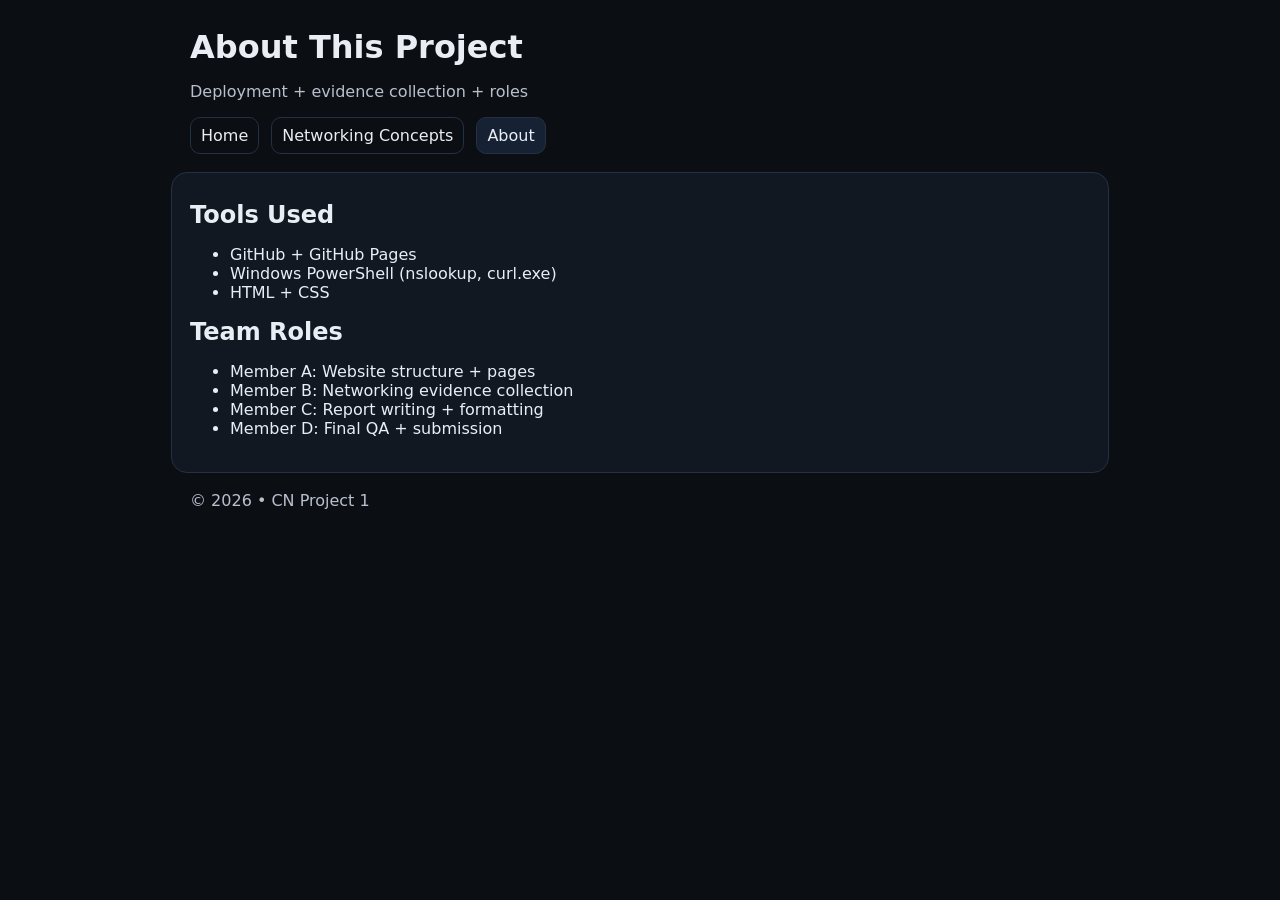
==== about.html @ 10c7ceef "Add files via upload" ====
<!doctype html>
<html lang="en">
<head>
  <meta charset="utf-8" />
  <meta name="viewport" content="width=device-width, initial-scale=1" />
  <title>About - CN Project 1</title>
  <link rel="stylesheet" href="style.css" />
</head>
<body>
  <header class="container">
    <h1>About This Project</h1>
    <p class="muted">Deployment + evidence collection + roles</p>

    <nav class="nav">
      <a href="index.html">Home</a>
      <a href="networking.html">Networking Concepts</a>
      <a href="about.html" class="active">About</a>
    </nav>
  </header>

  <main class="container card">
    <h2>Tools Used</h2>
    <ul>
      <li>GitHub + GitHub Pages</li>
      <li>Windows PowerShell (nslookup, curl.exe)</li>
      <li>HTML + CSS</li>
    </ul>

    <h2>Team Roles</h2>
    <ul>
      <li>Member A: Website structure + pages</li>
      <li>Member B: Networking evidence collection</li>
      <li>Member C: Report writing + formatting</li>
      <li>Member D: Final QA + submission</li>
    </ul>
  </main>

  <footer class="container muted">
    © 2026 • CN Project 1
  </footer>
</body>
</html>
---- style.css ----
:root { font-family: system-ui, Arial, sans-serif; }
body { margin: 0; background: #0b0f14; color: #e9eef5; }
.container { max-width: 900px; margin: 0 auto; padding: 18px; }
.muted { color: #b7c0cc; }
.nav { display: flex; gap: 12px; flex-wrap: wrap; margin-top: 10px; }
.nav a { color: #e9eef5; text-decoration: none; padding: 8px 10px; border-radius: 10px; border: 1px solid #243043; }
.nav a.active { background: #162133; }
.card { background: #111822; border: 1px solid #243043; border-radius: 16px; padding: 18px; }
.callout { margin-top: 18px; padding: 12px; border-radius: 14px; background: #0f1a2a; border: 1px solid #2a3a55; }
code { background: #0f1a2a; padding: 2px 6px; border-radius: 8px; }
h1, h2 { margin: 10px 0; }
section { margin: 18px 0; }
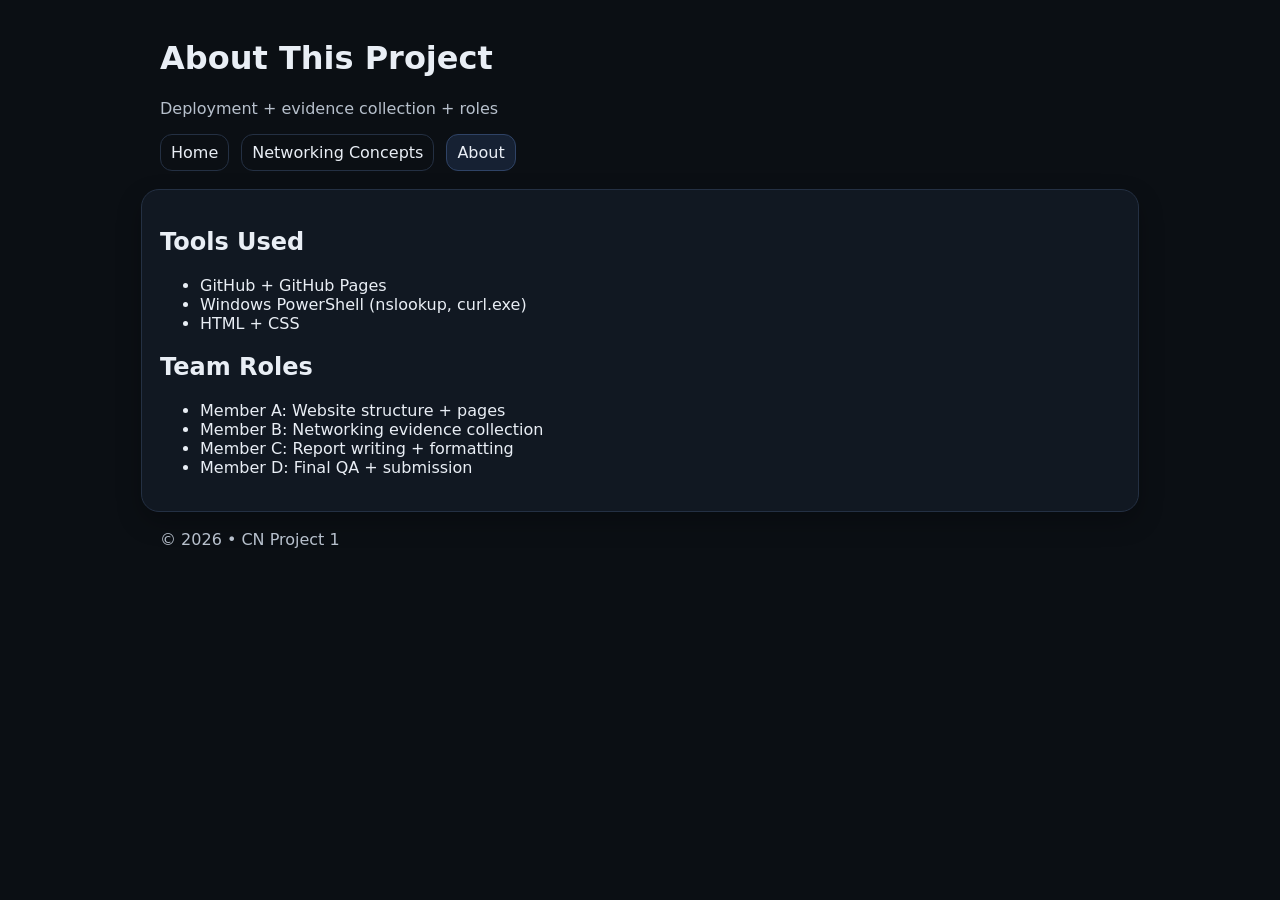
==== commit fe91288c: "Update about.html" ====
--- a/about.html
+++ b/about.html
@@ -39,4 +39,5 @@
     © 2026 • CN Project 1
   </footer>
 </body>
-</html>+
+</html>
--- a/style.css
+++ b/style.css
@@ -1,12 +1,76 @@
-:root { font-family: system-ui, Arial, sans-serif; }
-body { margin: 0; background: #0b0f14; color: #e9eef5; }
-.container { max-width: 900px; margin: 0 auto; padding: 18px; }
-.muted { color: #b7c0cc; }
+:root {
+  font-family: system-ui, Arial, sans-serif;
+  --bg: #0b0f14;
+  --card: #111822;
+  --border: #243043;
+  --muted: #b7c0cc;
+  --accent: #7aa2ff;
+}
+
+body { margin: 0; background: var(--bg); color: #e9eef5; }
+.container { max-width: 960px; margin: 0 auto; padding: 18px; }
+.muted { color: var(--muted); }
+
 .nav { display: flex; gap: 12px; flex-wrap: wrap; margin-top: 10px; }
-.nav a { color: #e9eef5; text-decoration: none; padding: 8px 10px; border-radius: 10px; border: 1px solid #243043; }
-.nav a.active { background: #162133; }
-.card { background: #111822; border: 1px solid #243043; border-radius: 16px; padding: 18px; }
-.callout { margin-top: 18px; padding: 12px; border-radius: 14px; background: #0f1a2a; border: 1px solid #2a3a55; }
+.nav a {
+  color: #e9eef5; text-decoration: none;
+  padding: 8px 10px; border-radius: 12px;
+  border: 1px solid var(--border);
+}
+.nav a.active { background: #162133; border-color: #2f4366; }
+
+.card {
+  background: var(--card);
+  border: 1px solid var(--border);
+  border-radius: 18px;
+  padding: 18px;
+  box-shadow: 0 10px 25px rgba(0,0,0,.25);
+}
+
+.hero {
+  padding: 16px;
+  border-radius: 16px;
+  border: 1px solid #2a3a55;
+  background: radial-gradient(1200px 600px at 10% 10%, rgba(122,162,255,.25), transparent 60%),
+              radial-gradient(900px 500px at 80% 20%, rgba(122,255,199,.12), transparent 55%),
+              #0f1a2a;
+  margin-bottom: 16px;
+}
+.hero h2 { margin: 0 0 6px 0; }
+.hero p { margin: 0; }
+
+.chips { display: flex; flex-wrap: wrap; gap: 8px; margin-top: 12px; }
+.chip {
+  font-size: 0.9rem;
+  padding: 6px 10px;
+  border-radius: 999px;
+  border: 1px solid #2a3a55;
+  background: rgba(255,255,255,0.04);
+}
+
+.grid {
+  display: grid;
+  grid-template-columns: repeat(auto-fit, minmax(210px, 1fr));
+  gap: 12px;
+  margin-top: 14px;
+}
+.mini-card {
+  border: 1px solid var(--border);
+  border-radius: 16px;
+  padding: 14px;
+  background: rgba(255,255,255,0.03);
+}
+.mini-card h3 { margin: 0 0 6px 0; }
+.mini-card p { margin: 0; }
+
+.callout {
+  margin-top: 18px;
+  padding: 12px;
+  border-radius: 16px;
+  background: rgba(122,162,255,0.10);
+  border: 1px solid #2a3a55;
+}
+
 code { background: #0f1a2a; padding: 2px 6px; border-radius: 8px; }
-h1, h2 { margin: 10px 0; }
 section { margin: 18px 0; }
+
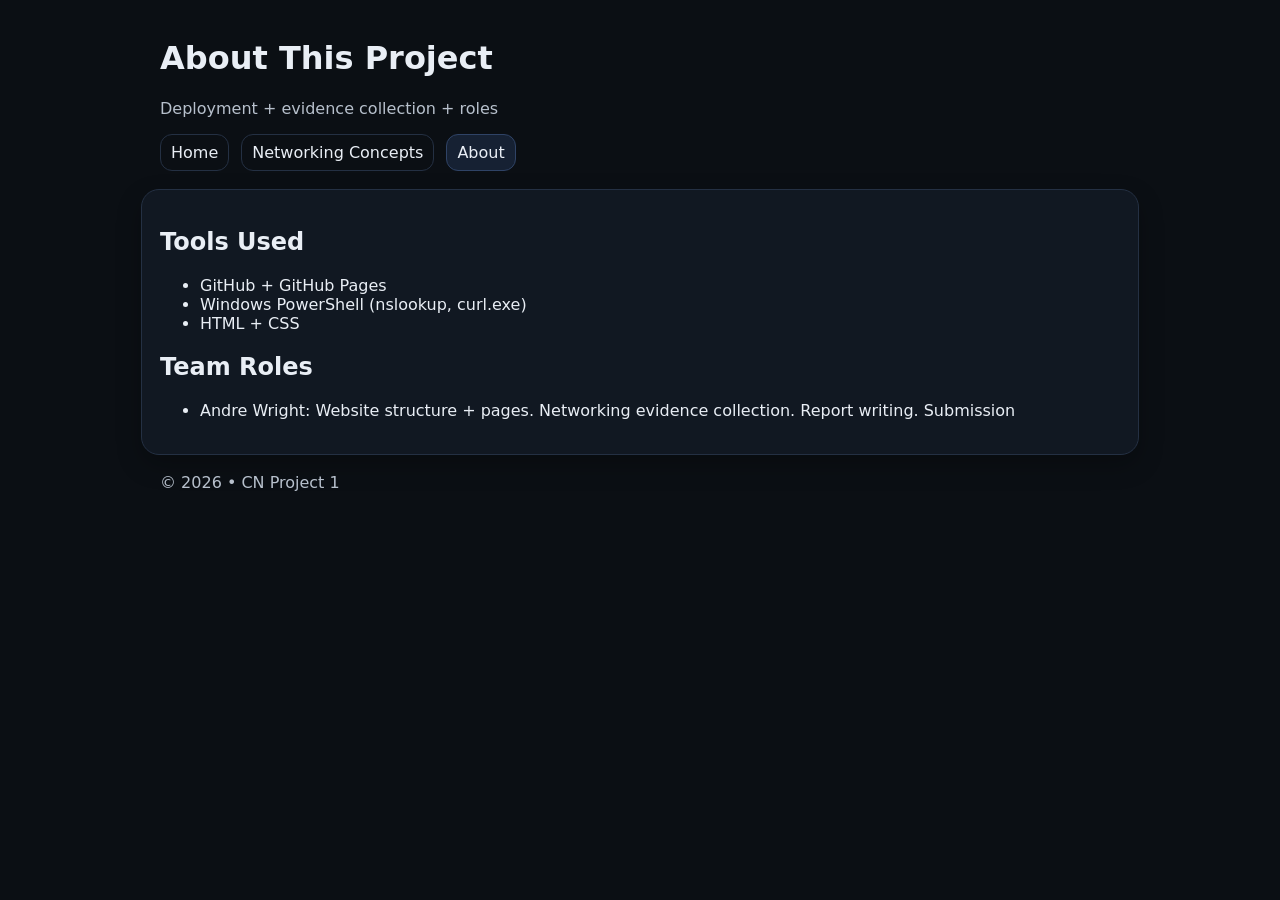
==== commit 7e1fd5ef: "Update about.html" ====
--- a/about.html
+++ b/about.html
@@ -28,10 +28,8 @@
 
     <h2>Team Roles</h2>
     <ul>
-      <li>Member A: Website structure + pages</li>
-      <li>Member B: Networking evidence collection</li>
-      <li>Member C: Report writing + formatting</li>
-      <li>Member D: Final QA + submission</li>
+      <li>Andre Wright: Website structure + pages. Networking evidence collection. Report writing. Submission</li>
+    
     </ul>
   </main>
 
@@ -41,3 +39,4 @@
 </body>
 
 </html>
+
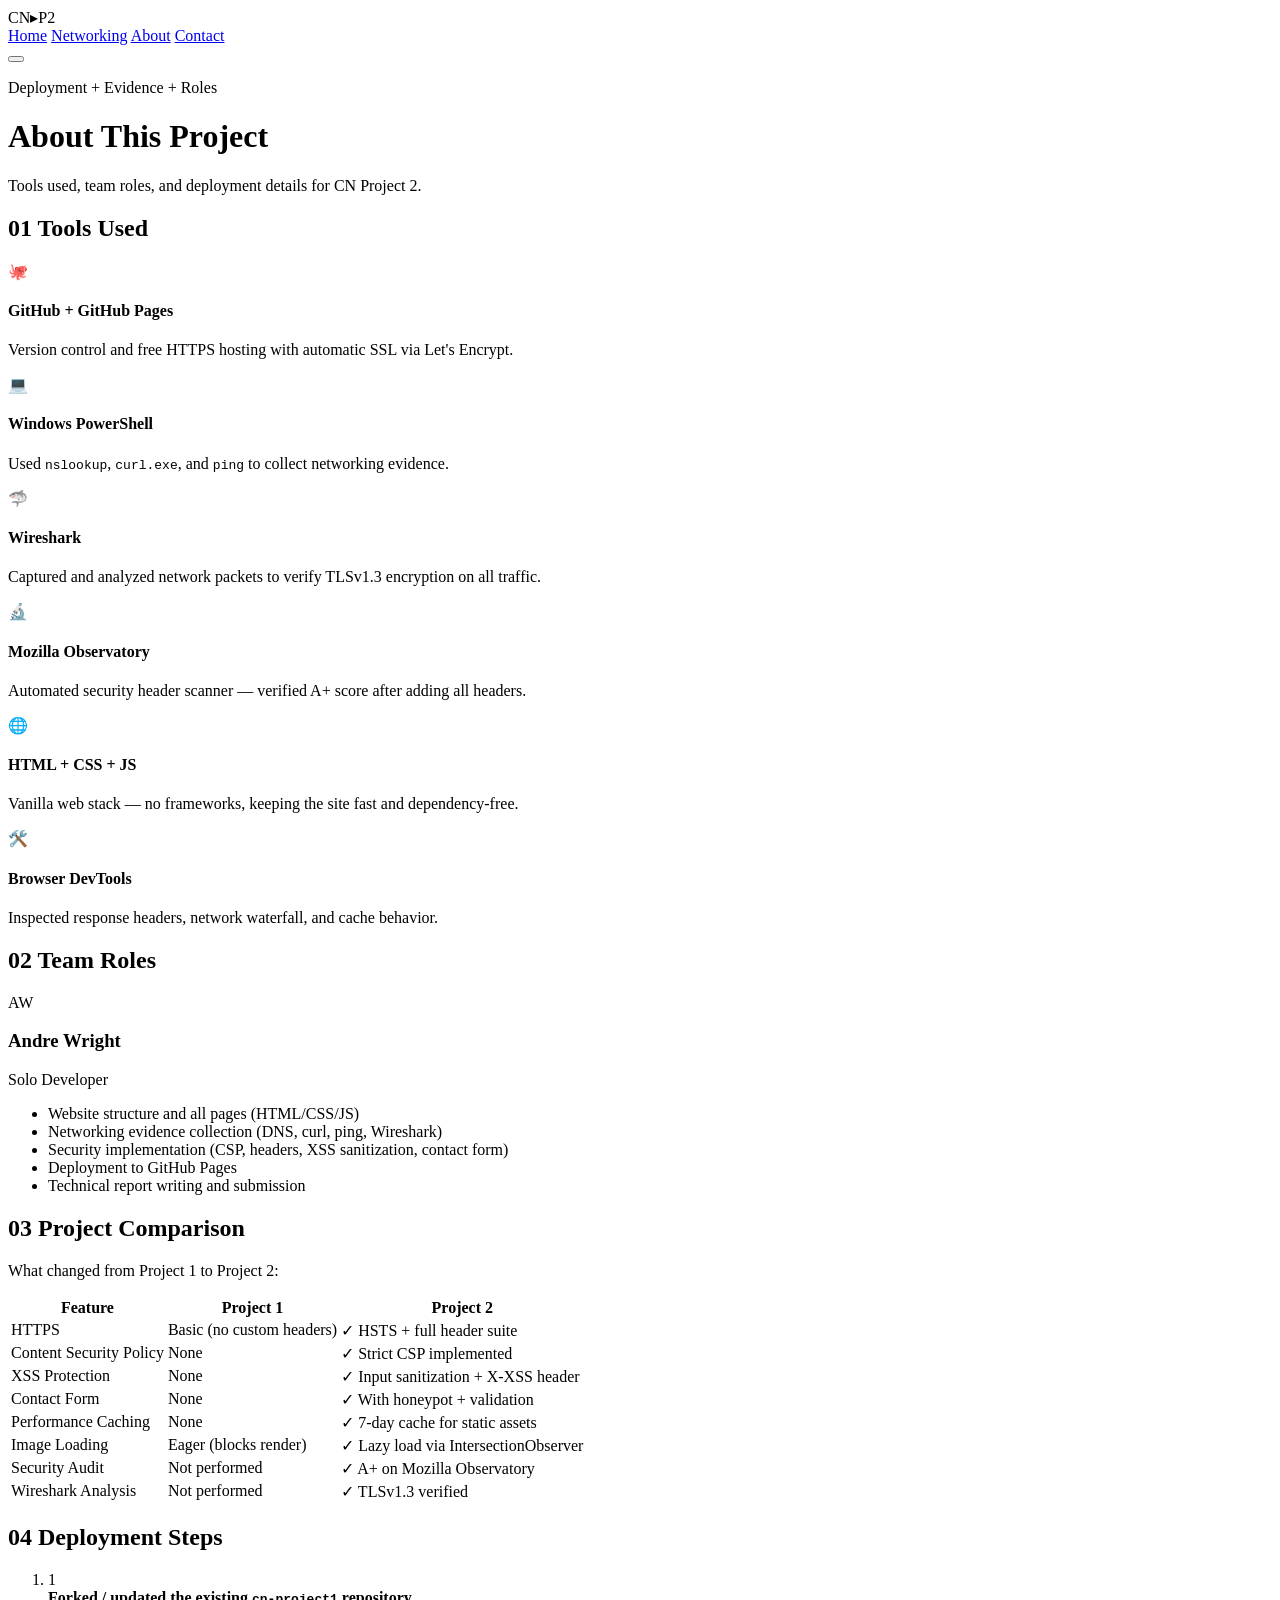
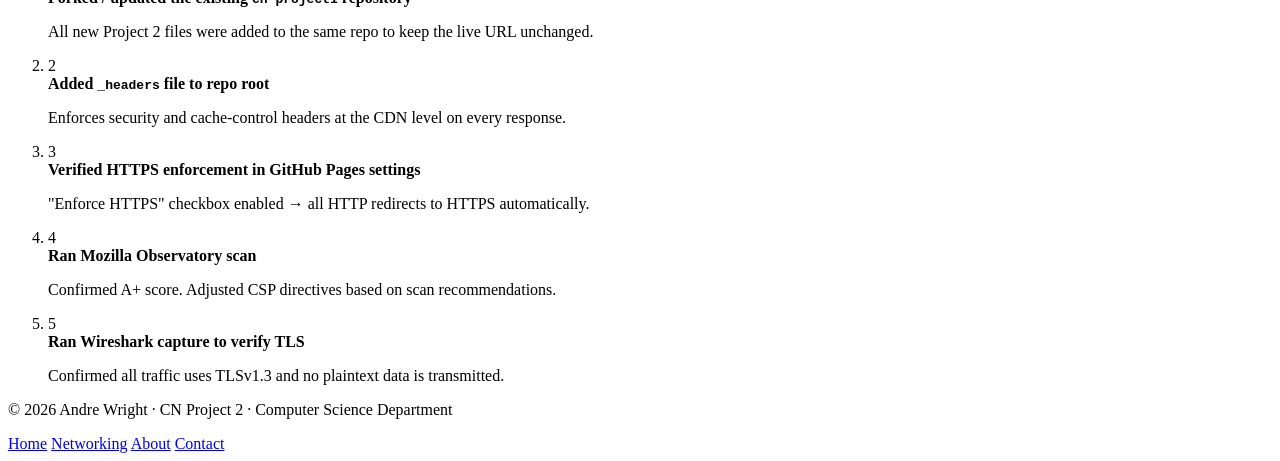
==== commit 433718c2: "Add files via upload Project 2 changes" ====
--- a/about.html
+++ b/about.html
@@ -1,42 +1,215 @@
-<!doctype html>
-<html lang="en">
-<head>
-  <meta charset="utf-8" />
-  <meta name="viewport" content="width=device-width, initial-scale=1" />
-  <title>About - CN Project 1</title>
-  <link rel="stylesheet" href="style.css" />
-</head>
-<body>
-  <header class="container">
-    <h1>About This Project</h1>
-    <p class="muted">Deployment + evidence collection + roles</p>
-
-    <nav class="nav">
-      <a href="index.html">Home</a>
-      <a href="networking.html">Networking Concepts</a>
-      <a href="about.html" class="active">About</a>
-    </nav>
-  </header>
-
-  <main class="container card">
-    <h2>Tools Used</h2>
-    <ul>
-      <li>GitHub + GitHub Pages</li>
-      <li>Windows PowerShell (nslookup, curl.exe)</li>
-      <li>HTML + CSS</li>
-    </ul>
-
-    <h2>Team Roles</h2>
-    <ul>
-      <li>Andre Wright: Website structure + pages. Networking evidence collection. Report writing. Submission</li>
-    
-    </ul>
-  </main>
-
-  <footer class="container muted">
-    © 2026 • CN Project 1
-  </footer>
-</body>
-
-</html>
-
+<!doctype html>
+<html lang="en">
+<head>
+  <meta charset="utf-8" />
+  <meta name="viewport" content="width=device-width, initial-scale=1" />
+  <meta http-equiv="X-Content-Type-Options"  content="nosniff" />
+  <meta http-equiv="X-Frame-Options"         content="DENY" />
+  <meta http-equiv="Referrer-Policy"         content="strict-origin-when-cross-origin" />
+  <meta http-equiv="Content-Security-Policy"
+    content="default-src 'self'; style-src 'self' https://fonts.googleapis.com; font-src 'self' https://fonts.gstatic.com; img-src 'self' data:; connect-src 'self';" />
+
+  <title>About — CN Project 2</title>
+  <link rel="preconnect" href="https://fonts.googleapis.com" />
+  <link rel="preconnect" href="https://fonts.gstatic.com" crossorigin />
+  <link href="https://fonts.googleapis.com/css2?family=IBM+Plex+Mono:wght@400;600&family=IBM+Plex+Sans:wght@300;400;600&display=swap" rel="stylesheet" />
+  <link rel="stylesheet" href="css/style.css" />
+</head>
+<body>
+
+  <header class="site-header" id="site-header">
+    <div class="container header-inner">
+      <span class="site-logo">CN<span class="accent">▸</span>P2</span>
+      <nav class="nav" aria-label="Main navigation">
+        <a href="index.html">Home</a>
+        <a href="networking.html">Networking</a>
+        <a href="about.html" class="active">About</a>
+        <a href="contact.html">Contact</a>
+      </nav>
+      <button class="menu-toggle" id="menu-toggle" aria-label="Toggle menu" aria-expanded="false">
+        <span></span><span></span><span></span>
+      </button>
+    </div>
+  </header>
+
+  <div class="page-hero">
+    <div class="container">
+      <p class="section-eyebrow">Deployment + Evidence + Roles</p>
+      <h1 class="page-title">About This Project</h1>
+      <p class="page-sub">Tools used, team roles, and deployment details for CN Project 2.</p>
+    </div>
+  </div>
+
+  <main class="container main-content">
+
+    <section class="evidence-section reveal">
+      <h2><span class="section-num">01</span> Tools Used</h2>
+      <div class="tools-grid">
+        <div class="tool-card">
+          <div class="tool-icon">🐙</div>
+          <h4>GitHub + GitHub Pages</h4>
+          <p>Version control and free HTTPS hosting with automatic SSL via Let's Encrypt.</p>
+        </div>
+        <div class="tool-card">
+          <div class="tool-icon">💻</div>
+          <h4>Windows PowerShell</h4>
+          <p>Used <code>nslookup</code>, <code>curl.exe</code>, and <code>ping</code> to collect networking evidence.</p>
+        </div>
+        <div class="tool-card">
+          <div class="tool-icon">🦈</div>
+          <h4>Wireshark</h4>
+          <p>Captured and analyzed network packets to verify TLSv1.3 encryption on all traffic.</p>
+        </div>
+        <div class="tool-card">
+          <div class="tool-icon">🔬</div>
+          <h4>Mozilla Observatory</h4>
+          <p>Automated security header scanner — verified A+ score after adding all headers.</p>
+        </div>
+        <div class="tool-card">
+          <div class="tool-icon">🌐</div>
+          <h4>HTML + CSS + JS</h4>
+          <p>Vanilla web stack — no frameworks, keeping the site fast and dependency-free.</p>
+        </div>
+        <div class="tool-card">
+          <div class="tool-icon">🛠️</div>
+          <h4>Browser DevTools</h4>
+          <p>Inspected response headers, network waterfall, and cache behavior.</p>
+        </div>
+      </div>
+    </section>
+
+    <section class="evidence-section reveal">
+      <h2><span class="section-num">02</span> Team Roles</h2>
+      <div class="team-card">
+        <div class="team-avatar">AW</div>
+        <div class="team-info">
+          <h3>Andre Wright</h3>
+          <p class="muted">Solo Developer</p>
+          <ul class="feature-list">
+            <li>Website structure and all pages (HTML/CSS/JS)</li>
+            <li>Networking evidence collection (DNS, curl, ping, Wireshark)</li>
+            <li>Security implementation (CSP, headers, XSS sanitization, contact form)</li>
+            <li>Deployment to GitHub Pages</li>
+            <li>Technical report writing and submission</li>
+          </ul>
+        </div>
+      </div>
+    </section>
+
+    <section class="evidence-section reveal">
+      <h2><span class="section-num">03</span> Project Comparison</h2>
+      <p>What changed from Project 1 to Project 2:</p>
+
+      <div class="compare-table-wrap">
+        <table class="compare-table">
+          <thead>
+            <tr>
+              <th>Feature</th>
+              <th>Project 1</th>
+              <th>Project 2</th>
+            </tr>
+          </thead>
+          <tbody>
+            <tr>
+              <td>HTTPS</td>
+              <td class="td-no">Basic (no custom headers)</td>
+              <td class="td-yes">✓ HSTS + full header suite</td>
+            </tr>
+            <tr>
+              <td>Content Security Policy</td>
+              <td class="td-no">None</td>
+              <td class="td-yes">✓ Strict CSP implemented</td>
+            </tr>
+            <tr>
+              <td>XSS Protection</td>
+              <td class="td-no">None</td>
+              <td class="td-yes">✓ Input sanitization + X-XSS header</td>
+            </tr>
+            <tr>
+              <td>Contact Form</td>
+              <td class="td-no">None</td>
+              <td class="td-yes">✓ With honeypot + validation</td>
+            </tr>
+            <tr>
+              <td>Performance Caching</td>
+              <td class="td-no">None</td>
+              <td class="td-yes">✓ 7-day cache for static assets</td>
+            </tr>
+            <tr>
+              <td>Image Loading</td>
+              <td class="td-no">Eager (blocks render)</td>
+              <td class="td-yes">✓ Lazy load via IntersectionObserver</td>
+            </tr>
+            <tr>
+              <td>Security Audit</td>
+              <td class="td-no">Not performed</td>
+              <td class="td-yes">✓ A+ on Mozilla Observatory</td>
+            </tr>
+            <tr>
+              <td>Wireshark Analysis</td>
+              <td class="td-no">Not performed</td>
+              <td class="td-yes">✓ TLSv1.3 verified</td>
+            </tr>
+          </tbody>
+        </table>
+      </div>
+    </section>
+
+    <section class="evidence-section reveal">
+      <h2><span class="section-num">04</span> Deployment Steps</h2>
+      <ol class="steps-list">
+        <li>
+          <span class="step-num">1</span>
+          <div>
+            <strong>Forked / updated the existing <code>cn-project1</code> repository</strong>
+            <p>All new Project 2 files were added to the same repo to keep the live URL unchanged.</p>
+          </div>
+        </li>
+        <li>
+          <span class="step-num">2</span>
+          <div>
+            <strong>Added <code>_headers</code> file to repo root</strong>
+            <p>Enforces security and cache-control headers at the CDN level on every response.</p>
+          </div>
+        </li>
+        <li>
+          <span class="step-num">3</span>
+          <div>
+            <strong>Verified HTTPS enforcement in GitHub Pages settings</strong>
+            <p>"Enforce HTTPS" checkbox enabled → all HTTP redirects to HTTPS automatically.</p>
+          </div>
+        </li>
+        <li>
+          <span class="step-num">4</span>
+          <div>
+            <strong>Ran Mozilla Observatory scan</strong>
+            <p>Confirmed A+ score. Adjusted CSP directives based on scan recommendations.</p>
+          </div>
+        </li>
+        <li>
+          <span class="step-num">5</span>
+          <div>
+            <strong>Ran Wireshark capture to verify TLS</strong>
+            <p>Confirmed all traffic uses TLSv1.3 and no plaintext data is transmitted.</p>
+          </div>
+        </li>
+      </ol>
+    </section>
+
+  </main>
+
+  <footer class="site-footer">
+    <div class="container footer-inner">
+      <p class="muted">© 2026 Andre Wright · CN Project 2 · Computer Science Department</p>
+      <nav aria-label="Footer navigation">
+        <a href="index.html">Home</a>
+        <a href="networking.html">Networking</a>
+        <a href="about.html">About</a>
+        <a href="contact.html">Contact</a>
+      </nav>
+    </div>
+  </footer>
+
+  <script src="js/main.js"></script>
+</body>
+</html>
